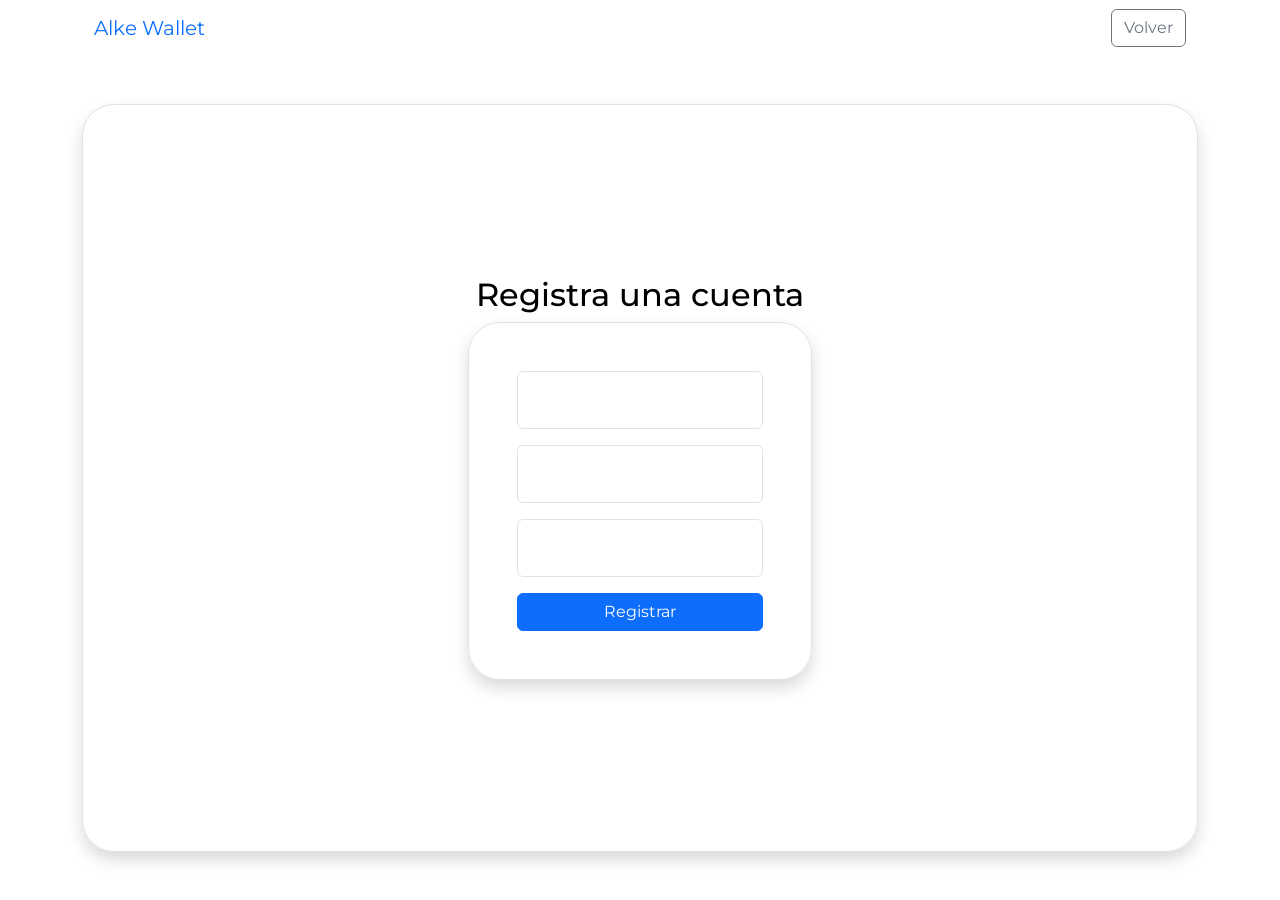
==== src/pages/auth/crear-usuario.html @ bc8d7b0a "crea nueva rama y pagina crear{usuario" ====
<!DOCTYPE html>
<html lang="en">
  <head>
    <meta charset="UTF-8" />
    <meta name="viewport" content="width=device-width, initial-scale=1.0" />
    <title>Alke Wallet</title>
    <link
      href="https://cdn.jsdelivr.net/npm/bootstrap@5.3.8/dist/css/bootstrap.min.css"
      rel="stylesheet"
      integrity="sha384-sRIl4kxILFvY47J16cr9ZwB07vP4J8+LH7qKQnuqkuIAvNWLzeN8tE5YBujZqJLB"
      crossorigin="anonymous"
    />
    <script
      src="https://code.jquery.com/jquery-3.7.1.js"
      integrity="sha256-eKhayi8LEQwp4NKxN+CfCh+3qOVUtJn3QNZ0TciWLP4="
      crossorigin="anonymous"
    ></script>
    <script
      src="https://cdn.jsdelivr.net/npm/bootstrap@5.3.8/dist/js/bootstrap.bundle.min.js"
      integrity="sha384-FKyoEForCGlyvwx9Hj09JcYn3nv7wiPVlz7YYwJrWVcXK/BmnVDxM+D2scQbITxI"
      crossorigin="anonymous"
    ></script>

    <link rel="preconnect" href="https://fonts.googleapis.com" />
    <link rel="preconnect" href="https://fonts.gstatic.com" crossorigin />
    <link
      href="https://fonts.googleapis.com/css2?family=Montserrat:ital,wght@0,100..900;1,100..900&display=swap"
      rel="stylesheet"
    />

    <link rel="stylesheet" href="../../style.css" />
  </head>
  <body>
    <!-- nav -->
    <div class="container">
      <header class="">
        <nav class="navbar navbar-expand-lg bg-white">
          <div class="container-fluid">
            <a class="navbar-brand text-primary" href="index.html"
              >Alke Wallet</a
            >
            <button
              class="navbar-toggler"
              type="button"
              data-bs-toggle="collapse"
              data-bs-target="#navbarSupportedContent"
              aria-controls="navbarSupportedContent"
              aria-expanded="false"
              aria-label="Toggle navigation"
            >
              <span class="navbar-toggler-icon"></span>
            </button>
            <div class="collapse navbar-collapse" id="navbarSupportedContent">
              <ul class="navbar-nav ms-auto mb-2 mb-lg-0">
                <li class="nav-item">
                  <a
                    class="btn btn-outline-secondary"
                    href="../../../index.html"
                  >
                    Volver
                  </a>
                </li>
              </ul>
            </div>
          </div>
        </nav>
      </header>

      <!-- hero -->
      <main class="">
        <section
          class="hero d-flex flex-column justify-content-center align-items-center p-5 text-white rounded rounded-5 border shadow my-5"
        >
          <h2 class="text-black text-center text-md-start">
            Registra una cuenta
          </h2>

          <form class="border p-5 rounded rounded-5 shadow">
            <div class="form-floating mb-3">
              <input
                type="email"
                class="form-control"
                id="email"
                placeholder="name@example.com"
                required
              />
              <label for="email">Email address</label>
            </div>

            <div class="form-floating mb-3">
              <input
                type="password"
                class="form-control"
                id="password"
                placeholder="********"
                required
              />
              <label for="password">Contraseña</label>
            </div>

            <div class="form-floating mb-3">
              <input
                type="password"
                class="form-control"
                id="password2"
                placeholder="********"
                required
              />
              <label for="password2">Contraseña</label>
            </div>

            <button class="btn btn-primary w-100">Registrar</button>
          </form>
        </section>
      </main>
    </div>
  </body>
</html>
---- src/style.css ----
*,
*::after,
*::before {
  font-family: "Montserrat", sans-serif;
  font-optical-sizing: auto;
  font-style: normal;
}

.hero {
  height: calc(100vh - 56px - 96px);
}

@media (max-width: 768px) {
  img {
    width: 90% !important; /* Más ancho en tablets */
    margin: 0 auto;
  }
  /* Otros estilos para tablets */
}

img {
  width: 50%;
  object-fit: cover;
}
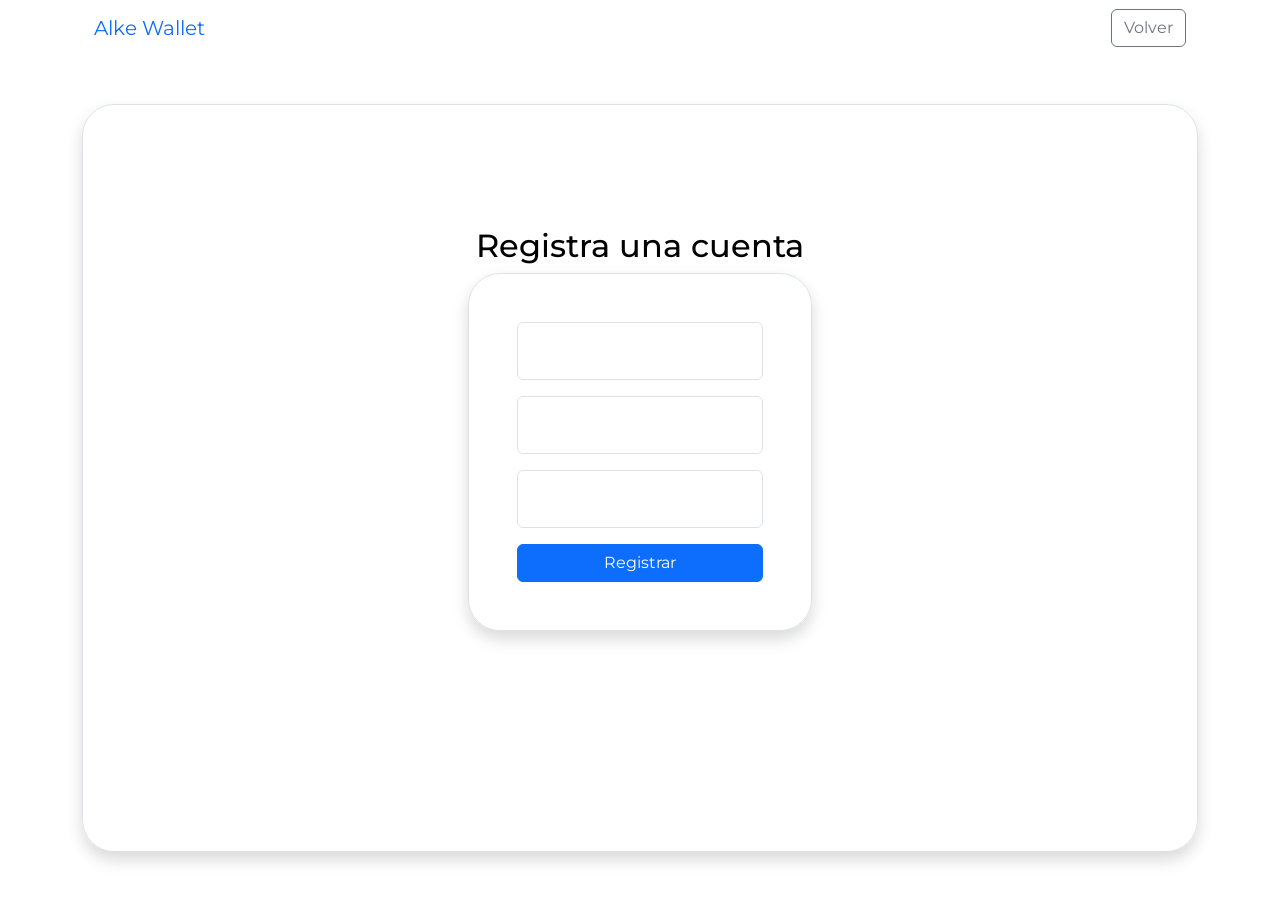
==== commit a38232a0: "registrar usuario completado" ====
--- a/src/pages/auth/crear-usuario.html
+++ b/src/pages/auth/crear-usuario.html
@@ -75,7 +75,10 @@
             Registra una cuenta
           </h2>
 
-          <form class="border p-5 rounded rounded-5 shadow">
+          <form
+            id="form-registro"
+            class="border p-5 rounded rounded-5 shadow mb-5"
+          >
             <div class="form-floating mb-3">
               <input
                 type="email"
@@ -94,6 +97,7 @@
                 id="password"
                 placeholder="********"
                 required
+                minlength="8"
               />
               <label for="password">Contraseña</label>
             </div>
@@ -105,14 +109,22 @@
                 id="password2"
                 placeholder="********"
                 required
+                minlength="8"
               />
               <label for="password2">Contraseña</label>
             </div>
 
-            <button class="btn btn-primary w-100">Registrar</button>
+            <button type="submit" class="btn btn-primary w-100">
+              Registrar
+            </button>
           </form>
+          <div id="mensaje-alerta" class="alert" role="alert"></div>
+          <div id="spinner" class="spinner-border text-primary" role="status">
+            <span class="visually-hidden">Loading...</span>
+          </div>
         </section>
       </main>
     </div>
+    <script src="./crearUsuario.js"></script>
   </body>
 </html>
